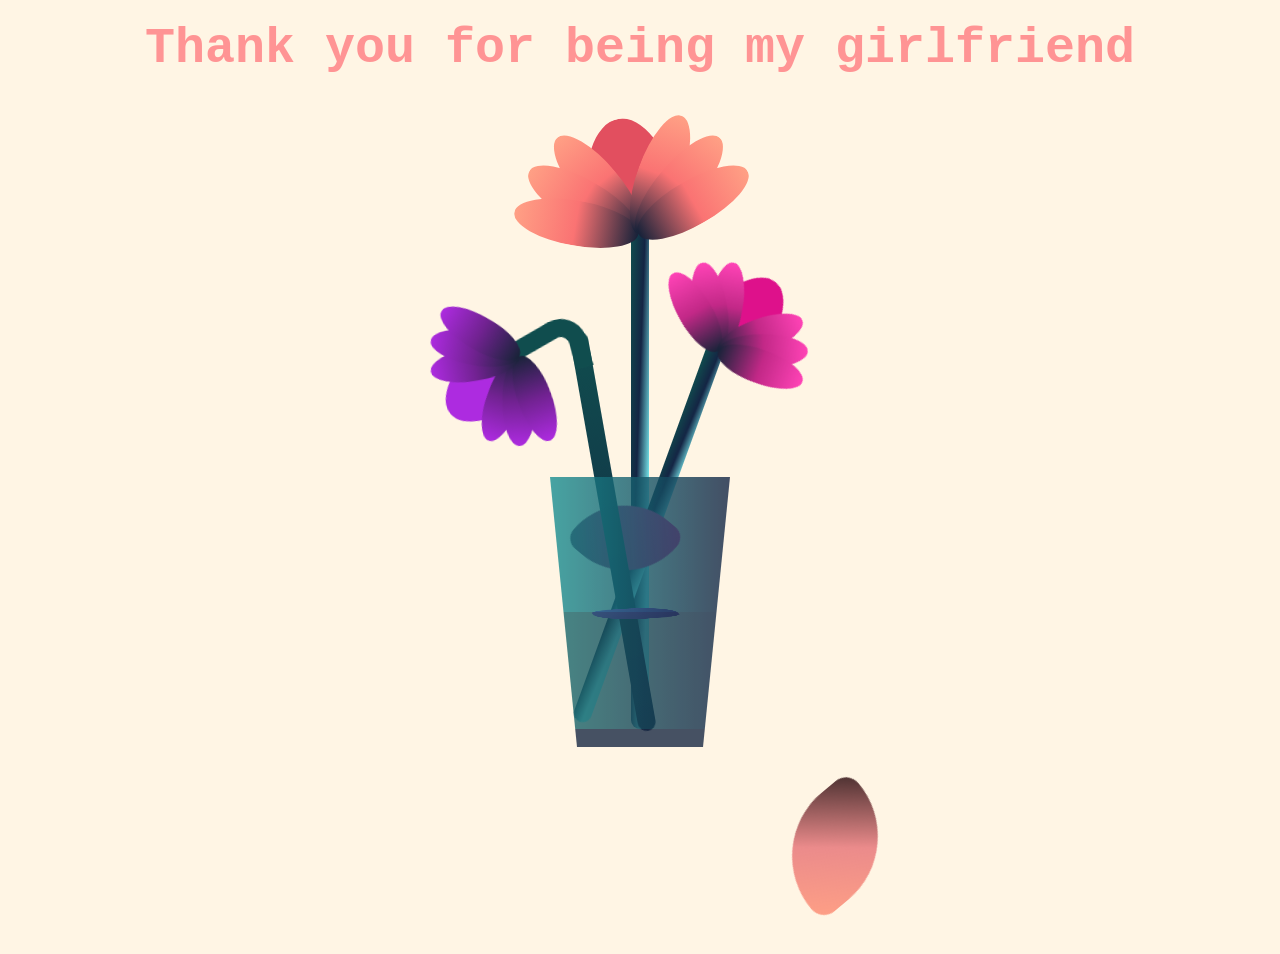
==== lastpage.html @ 25457e6d "Add files via upload" ====
<!DOCTYPE html>
<html lang="en">
  <head>
    <meta charset="UTF-8" />
    <meta name="viewport" content="width=device-width, initial-scale=1.0" />
    <title>Document</title>
    <link rel="stylesheet" href="flower.css" />
  </head>
  <body>
    <div id="thankyou"><b>Thank you for being my girlfriend</b></div>
    <div class="flower">
      <div class="f-wrapper">
        <div class="flower__line"></div>
        <div class="f">
          <div class="flower__leaf flower__leaf--1"></div>
          <div class="flower__leaf flower__leaf--2"></div>
          <div class="flower__leaf flower__leaf--3"></div>
          <div class="flower__leaf flower__leaf--4"></div>
          <div class="flower__leaf flower__leaf--5"></div>
          <div class="flower__leaf flower__leaf--6"></div>
          <div class="flower__leaf flower__leaf--7"></div>
          <div
            class="flower__leaf flower__leaf--8 flower__fall-down--yellow"
          ></div>
        </div>
      </div>

      <div class="f-wrapper f-wrapper--2">
        <div class="flower__line"></div>
        <div class="f">
          <div class="flower__leaf flower__leaf--1"></div>
          <div class="flower__leaf flower__leaf--2"></div>
          <div class="flower__leaf flower__leaf--3"></div>
          <div class="flower__leaf flower__leaf--4"></div>
          <div class="flower__leaf flower__leaf--5"></div>
          <div class="flower__leaf flower__leaf--6"></div>
          <div class="flower__leaf flower__leaf--7"></div>
          <div
            class="flower__leaf flower__leaf--8 flower__fall-down--pink"
          ></div>
        </div>
      </div>

      <div class="f-wrapper f-wrapper--3">
        <div class="flower__line"></div>
        <div class="f">
          <div class="flower__leaf flower__leaf--1"></div>
          <div class="flower__leaf flower__leaf--2"></div>
          <div class="flower__leaf flower__leaf--3"></div>
          <div class="flower__leaf flower__leaf--4"></div>
          <div class="flower__leaf flower__leaf--5"></div>
          <div class="flower__leaf flower__leaf--6"></div>
          <div class="flower__leaf flower__leaf--7"></div>
          <div
            class="flower__leaf flower__leaf--8 flower__fall-down--purple"
          ></div>
        </div>
      </div>
      <div class="flower__glass"></div>
    </div>
  </body>
</html>
---- flower.css ----
*,
*::after,
*::before{
    padding: 0;
    margin: 0;
    box-sizing: border-box;
}

:root{
    --color-bg: linear-gradient(to top,#010329,#000005);
    --color-glass:linear-gradient(to left,#142544,#1a9092);
    --color-water:linear-gradient(to left,#142544,#1b6d6e);
}

body{
    background-color: #FFF5E4;
    min-height: 100vh;
    display: flex;
    flex-direction: column; /* Change the direction to column */
    align-items: center;
    justify-content: flex-start; /* Align items to the start of the container */
    overflow: hidden;
	color: #FF9494;
	font-family: courier;
}

#thankyou {
    width: 100%; /* Ensure it spans the full width */
    text-align: center; /* Keep the text centered */
    margin-top: 20px; /* Add some space at the top */
    z-index: 1000; /* Ensure it's above other elements if needed */
    position: relative; /* Adjust based on layout needs */
	margin-bottom: 400px;
	font-size: 50px;
}

.flower{
    position: relative;
}

.flower__glass{
    width:20vmin;
    height: 30vmin;
    background-image: var(--color-glass);
    clip-path: polygon(0 0, 100% 0, 85% 100%, 15% 100%);
    opacity: .8;
    position: relative;
}

.flower__glass::after{
    content: '';
    position: absolute;
    bottom: 0;
    left: 0;
    background-color: #182843;
    width: 100%;
    height: 2vmin;
}

.flower__glass::before{
    content: '';
    position: absolute;
    bottom: 0;
    left: 0;
    background-image: var(--color-water);
    width: 100%;
    height: 15vmin;
}

.f-wrapper{
    position: absolute;
    left: 45%;
    bottom: 2vmin;
}

.f-wrapper--2{
    left: 50%;
    bottom: 5%;
    transform-origin: 10% left;
    transform: rotate(20deg);
}

.f-wrapper--3{
    left: 30%;
    bottom: 5%;
    transform-origin: 10% left;
    transform: rotate(-10deg);
}

.f-wrapper--3 .flower__line{
    height: 45vmin;
    position: relative;
}

.f-wrapper--3 .flower__line::after{
    content: '';
    position: absolute;
    left:0;
    top: 0;
    width: 6vmin;
    height: 6vmin;
    transform: translate(-69%,-30%) rotate(-5deg);
    border-radius:10vmin 10vmin 0 0;
    border: 2vmin solid  #104d4e;
    border-bottom: transparent;
    border-left: transparent;
}

.f-wrapper--3 .flower__line::before{
    content: '';
    position: absolute;
    left:-40%;
    top: -1%;
    width: 6vmin;
    height: 2vmin;
    transform-origin: right;
    transform: translate(-100%,-80%) rotate(-20deg);
    background-color: #104d4e;
    border-radius: 2vmin;
}

.f-wrapper--3 .flower__line{
    background-image: linear-gradient(to top,#142544,#104d4e);
}


.f-wrapper--2 .flower__line{
    height: 45vmin;
}

.f-wrapper--2 .f{
    transform: translateX(-50%) rotate(20deg);
}

.f-wrapper--3 .f{
    transform: translate(-350%,-50%) rotate(-120deg);
}

.f-wrapper--2 .flower__leaf:not(:first-child){
    width: 3.8vmin;
    height: 10vmin;
    background-image: linear-gradient(to bottom, #ff43b6 ,#c22887, #1a233a 99%);
}

.f-wrapper--3 .flower__leaf:not(:first-child){
    width: 3.8vmin;
    height: 10vmin;
    background-image: linear-gradient(to bottom, #ad2be0 ,#712291, #1a233a 99%);
}

.f-wrapper--3 .flower__leaf--1{
    width: 8vmin;
    height: 10vmin;
    bottom: 2vmin;
    background-color: #ad2be0;
}

.f-wrapper--2 .flower__leaf--1{
    width: 8vmin;
    height: 10vmin;
    bottom: 2vmin;
    background-color: #de118b;
}

.f-wrapper--2 .f .flower__leaf--8{
    width: 10vmin;
    height: 9vmin;
    bottom: 3vmin;
    left: -30%;
    transform: rotate(-50deg);
    background-image: linear-gradient(to left bottom, #ff43b6 ,#4d1337);;
}

.f-wrapper--3 .f .flower__leaf--8{
    width: 10vmin;
    height: 9vmin;
    left: -10% !important;
    background-image: linear-gradient(to left bottom, #ad2be0 ,#712291);;
}

.flower__line{
    width: 2vmin;
    height: 56vmin;
    background-image: linear-gradient(to left top,#82fdff 20%,#142544,#104d4e);
    border-radius: 4vmin;
}

.f{
    position: absolute;
    top: 1vmin;
    left: 50%;
    transform: translateX(-50%) rotate(-10deg);
    width: 2vmin;
    height: 2vmin;
}


.flower__leaf{
    position: absolute;
    left: 50%;
    bottom: 2vmin;
    transform: translateX(-50%);
    width: 5vmin;
    height: 14vmin;
    background-image: linear-gradient(to bottom, #ffa085 ,#fa7373, #1a233a 99%);

    clip-path: ellipse(50% 50% at 50% 50%);
    transform-origin: center bottom;
    animation: open-flower 2s 1s backwards;
}

.flower__leaf--1{
    width: 10vmin;
    height: 12vmin;
    bottom: 3vmin;
    border-radius: 50% 50% 50% 50% / 80% 80% 20% 20%;
    background-color: #e24f5f;
    background-image: none;
    animation: open-flowe--middle  1.4s 1s backwards;
}

.flower__leaf--2{
    transform: translateX(-50%) rotate(-30deg);
}
.flower__leaf--3{
    transform: translateX(-50%) rotate(-50deg);
}
.flower__leaf--4{
    transform: translateX(-50%) rotate(-70deg);
}

.flower__leaf--5{
    transform: translateX(-50%) rotate(30deg);
}

.flower__leaf--6{
    transform: translateX(-50%) rotate(50deg);
}

.flower__leaf--7{
    transform: translateX(-50%) rotate(70deg);
}

.flower__leaf--8{
    width: 13vmin;
    height: 11vmin;
    bottom: 6vmin;
    left: -30%;
    border-radius: none;
    clip-path: none;
    border-radius: 10vmin 2vmin 10vmin 2vmin;
    transform: rotate(-55deg);
    background-image: linear-gradient(to left bottom, #ffa085 ,#eb8b8b,#492f2f 98%);
}

.flower__fall-down--yellow{
    animation: flower-fall-down-yellow  8s 1.2s linear forwards;
}

.flower__fall-down--pink{
    animation: flower-fall-down-pink  5s 1.2s linear forwards;
}

.flower__fall-down--purple{
    bottom: 4vmin;
    animation:flower-fall-down-purple  6s 1.2s linear forwards, flower-falling 6s 7.2s linear infinite;
}


@keyframes open-flower{
        0%{
            transform:  translateX(-50%) rotate(0);
        }
}

@keyframes open-flowe--middle {
    0%{
        opacity: 0;
        transform: translateX(-50%) scale(0);
    }
}

@keyframes flower-fall-down-pink {

    0%{
        transform: rotate(-55deg);
    }

    50%{
        transform: rotateX(-100deg);
    }

    100%{
        transform:translate(2vmin,28vmin);
    }

}

@keyframes flower-fall-down-yellow {

    0%{
        transform: rotate(-55deg);
    }

    50%{
        bottom: 3vmin;
        transform: rotateX(-100deg);
    }

    100%{
        transform:translate(2vmin,70vmin) rotate(150deg);
    }

}

@keyframes flower-fall-down-purple {

    0%{
        transform: rotate(-50deg);
    }

    25%{
        bottom: 1vmin ;
        transform: rotateX(-100deg);
        perspective: 0px;
    }

    50%{
        perspective: 0px;
        transform:translate(-30vmin,2vmin) rotate(90deg);
    }

    75%{
        perspective: 0px;
        transform:translate(-34vmin,-2vmin);
    }

    100%{
        transform-origin: center;
        transform:translate(-34vmin,-2vmin) rotateY(-80deg) rotateX(35deg);
    }

}

@keyframes flower-falling {
    0%,100%{
        transform-origin: center;
        transform:translate(-34vmin,-2vmin) rotateY(-80deg) rotateX(35deg);
    }

    25%{
        transform-origin: center;
        transform:translate(-34.4vmin,-2vmin) rotateY(-84deg) rotateX(35deg);
    }

    50%{
        transform-origin: center;
        transform:translate(-32vmin,-4.2vmin) rotateY(-80deg) rotateX(35deg);
    }

    75%{
        transform-origin: center;
        transform:translate(-36vmin,1.1vmin) rotateY(-80deg) rotateX(35deg);
    }
}
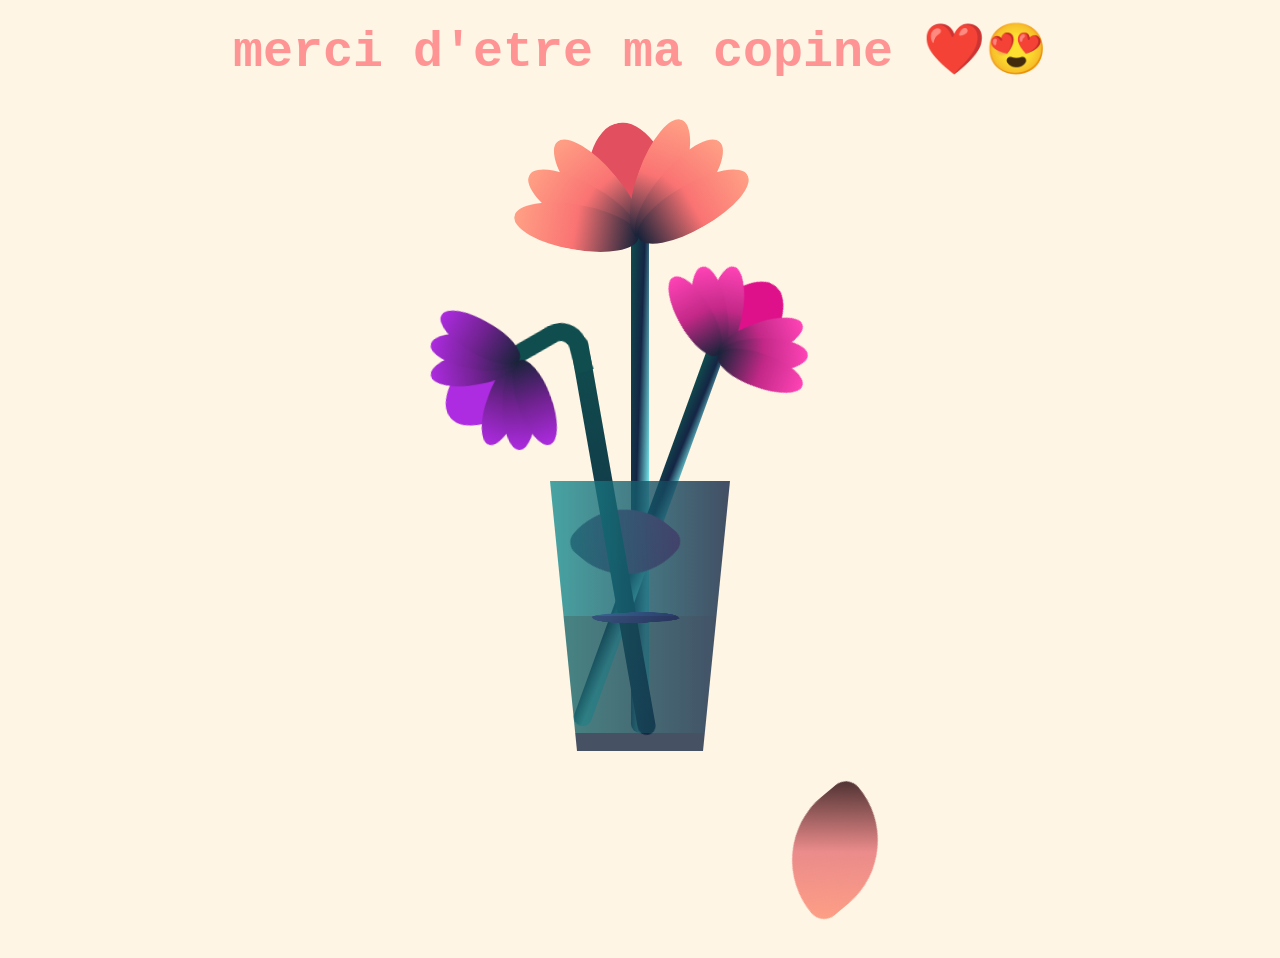
==== commit 30ffdaf6: "Add files via upload" ====
--- a/lastpage.html
+++ b/lastpage.html
@@ -7,7 +7,7 @@
     <link rel="stylesheet" href="flower.css" />
   </head>
   <body>
-    <div id="thankyou"><b>Thank you for being my girlfriend</b></div>
+    <div id="thankyou"><b>merci d'etre ma copine ❤️😍</b></div>
     <div class="flower">
       <div class="f-wrapper">
         <div class="flower__line"></div>
